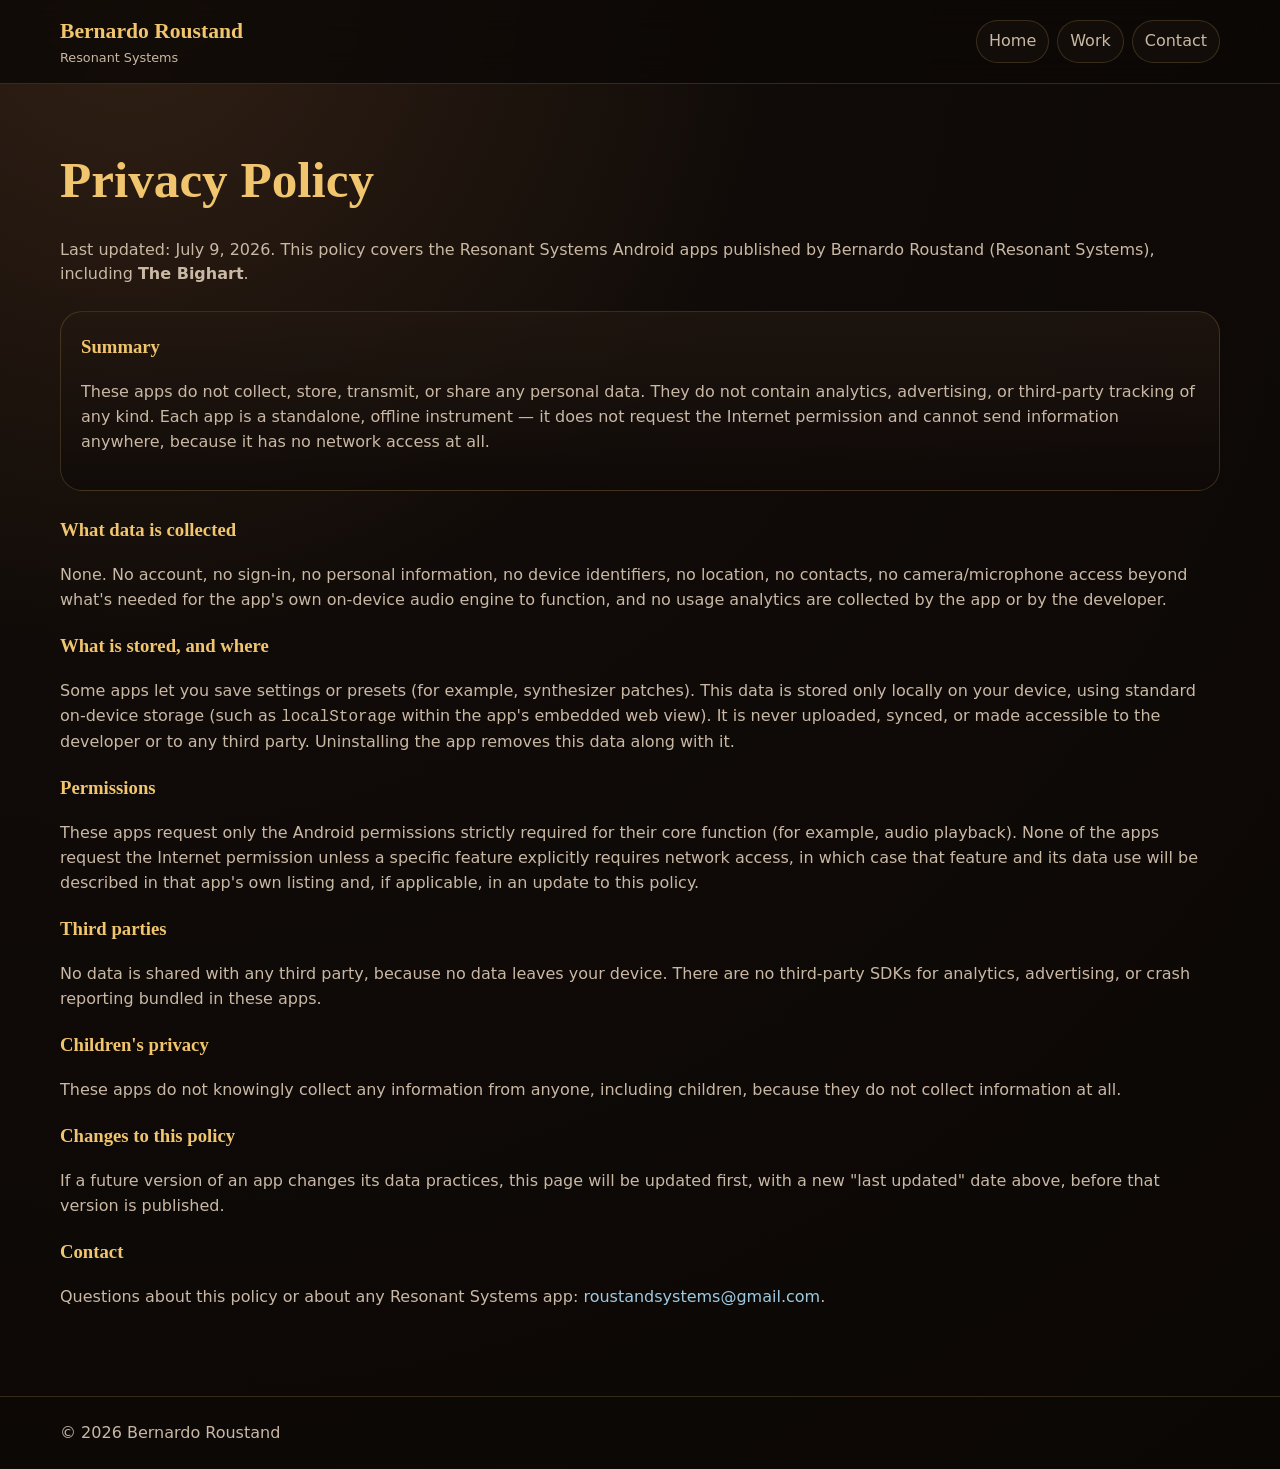
==== privacy-policy.html @ 4a22c5aa "Add privacy policy page; sync Bighart Synth status to signed v1.0.0 release - New privacy-policy.htm" ====
<!doctype html><html lang='en'><head><meta charset='utf-8'><meta name='viewport' content='width=device-width,initial-scale=1'><title>Privacy Policy — Resonant Systems</title><meta name='description' content='Privacy policy for Resonant Systems Android apps, including The Bighart.'><link rel='stylesheet' href='styles.css'></head><body>
<header><div class='wrap nav'><a class='brand' href='index.html'><strong>Bernardo Roustand</strong><span>Resonant Systems</span></a><nav><a href='index.html'>Home</a><a href='index.html#work'>Work</a><a href='index.html#contact'>Contact</a></nav></div></header>
<main class='wrap'>
<section class='section' id='top' style='padding-top:56px'>
<h2>Privacy Policy</h2>
<p class='intro'>Last updated: July 9, 2026. This policy covers the Resonant Systems Android apps published by Bernardo Roustand (Resonant Systems), including <strong>The Bighart</strong>.</p>

<div class='panel' style='margin:24px 0'>
<h3 style='color:#f0c56d;margin-top:0'>Summary</h3>
<p>These apps do not collect, store, transmit, or share any personal data. They do not contain analytics, advertising, or third-party tracking of any kind. Each app is a standalone, offline instrument — it does not request the Internet permission and cannot send information anywhere, because it has no network access at all.</p>
</div>

<h3 style='color:#f0c56d'>What data is collected</h3>
<p class='intro'>None. No account, no sign-in, no personal information, no device identifiers, no location, no contacts, no camera/microphone access beyond what's needed for the app's own on-device audio engine to function, and no usage analytics are collected by the app or by the developer.</p>

<h3 style='color:#f0c56d'>What is stored, and where</h3>
<p class='intro'>Some apps let you save settings or presets (for example, synthesizer patches). This data is stored only locally on your device, using standard on-device storage (such as <code>localStorage</code> within the app's embedded web view). It is never uploaded, synced, or made accessible to the developer or to any third party. Uninstalling the app removes this data along with it.</p>

<h3 style='color:#f0c56d'>Permissions</h3>
<p class='intro'>These apps request only the Android permissions strictly required for their core function (for example, audio playback). None of the apps request the Internet permission unless a specific feature explicitly requires network access, in which case that feature and its data use will be described in that app's own listing and, if applicable, in an update to this policy.</p>

<h3 style='color:#f0c56d'>Third parties</h3>
<p class='intro'>No data is shared with any third party, because no data leaves your device. There are no third-party SDKs for analytics, advertising, or crash reporting bundled in these apps.</p>

<h3 style='color:#f0c56d'>Children's privacy</h3>
<p class='intro'>These apps do not knowingly collect any information from anyone, including children, because they do not collect information at all.</p>

<h3 style='color:#f0c56d'>Changes to this policy</h3>
<p class='intro'>If a future version of an app changes its data practices, this page will be updated first, with a new "last updated" date above, before that version is published.</p>

<h3 style='color:#f0c56d'>Contact</h3>
<p class='intro'>Questions about this policy or about any Resonant Systems app: <a href='mailto:roustandsystems@gmail.com' style='color:#9ecae1'>roustandsystems@gmail.com</a>.</p>
</section>
</main>
<footer><div class='wrap'>© <span id='year'></span> Bernardo Roustand</div></footer>
<script>document.getElementById('year').textContent = new Date().getFullYear();</script>
</body></html>
---- styles.css ----
body{margin:0;background:radial-gradient(circle at 10% 0%,#312015 0,#100b08 35%,#0b0705 100%);color:#f3e8d8;font:16px/1.55 Inter,system-ui,sans-serif}a{color:inherit;text-decoration:none}.wrap{max-width:1160px;margin:auto;padding:0 22px}header{position:sticky;top:0;background:#0c0806cc;backdrop-filter:blur(16px);border-bottom:1px solid #d6ae6233;z-index:2}.nav{display:flex;justify-content:space-between;align-items:center;gap:16px;padding:15px 0}.brand strong,h1,h2,h3{font-family:Georgia,serif}.brand strong{color:#f0c56d;font-size:1.35rem}.brand span{display:block;color:#c9b8a4;font-size:.8rem}nav{display:flex;gap:8px}nav a,.lang button{border:1px solid #d6ae6233;border-radius:999px;padding:8px 12px;color:#c9b8a4;background:#21181366}.lang{display:flex;gap:4px}.lang button{cursor:pointer}.lang button[aria-pressed=true]{background:#9ecae1;color:#071016}.hero{display:grid;grid-template-columns:1fr .42fr;gap:48px;align-items:center;min-height:78vh;padding:70px 0}.kicker{color:#9ecae1;letter-spacing:.14em;text-transform:uppercase;font-weight:800;font-size:.8rem}h1{font-size:clamp(3rem,7vw,6.5rem);letter-spacing:-.06em;line-height:1.02;margin:18px 0}h1 span,h2{color:#f0c56d}.lead{color:#c9b8a4;max-width:720px;font-size:1.12rem}.btns,.links{display:flex;gap:12px;flex-wrap:wrap;margin-top:28px}.btn{border:1px solid #d6ae6255;border-radius:999px;padding:12px 17px;font-weight:700}.primary{background:linear-gradient(135deg,#f0c56d,#b77e35);color:#150d08}.portrait{border:1px solid #d6ae6244;border-radius:28px;background:#211813cc;padding:18px;box-shadow:0 24px 80px #0008}.portrait img{width:100%;border-radius:22px;display:block}.section{padding:70px 0}h2{font-size:clamp(2.1rem,4vw,3.6rem);margin:0 0 18px}.intro,.note,.card p,.panel p{color:#c9b8a4}.note{border:1px solid #9ecae144;color:#9ecae1;background:#9ecae111;border-radius:16px;padding:14px 16px;margin:18px 0 28px}.grid{display:grid;grid-template-columns:repeat(4,1fr);gap:16px}.card,.panel{border:1px solid #d6ae6233;border-radius:22px;background:linear-gradient(180deg,#241912aa,#0f0a08bb);padding:20px}.mark{height:120px;border-radius:16px;background:radial-gradient(circle at 70% 25%,#9ecae133,transparent 40%),#160f0b;display:grid;place-items:center;margin-bottom:16px}.app-icon{width:84px;height:84px;border-radius:22px;box-shadow:0 12px 36px #0009}.card h3{color:#f0c56d;font-size:1.45rem;margin:.2rem 0}.status{border:1px solid #9ecae144;background:#9ecae111;color:#9ecae1;border-radius:14px;padding:9px 10px;font-size:.82rem;margin:12px 0}.tags{color:#9ecae1;font-size:.78rem}.mini{display:inline-block;border:1px solid #d6ae6244;border-radius:999px;color:#f0c56d;padding:8px 11px;margin:14px 7px 0 0;font-size:.8rem}.services,.about{display:grid;gap:16px}.services{grid-template-columns:repeat(4,1fr)}.about{grid-template-columns:1fr .7fr}.facts div{border:1px solid #d6ae6228;border-radius:14px;padding:12px;margin-bottom:10px;color:#c9b8a4}.contact{display:grid;grid-template-columns:1fr auto;gap:22px;align-items:center;border:1px solid #d6ae6255;border-radius:28px;background:#241912cc;padding:30px}footer{border-top:1px solid #d6ae6233;color:#c9b8a4;padding:24px 0}@media(max-width:900px){.hero,.about,.contact{grid-template-columns:1fr}.grid,.services{grid-template-columns:repeat(2,1fr)}nav{display:none}.portrait{max-width:380px}}@media(max-width:600px){.grid,.services{grid-template-columns:1fr}.btn{width:100%;text-align:center}}
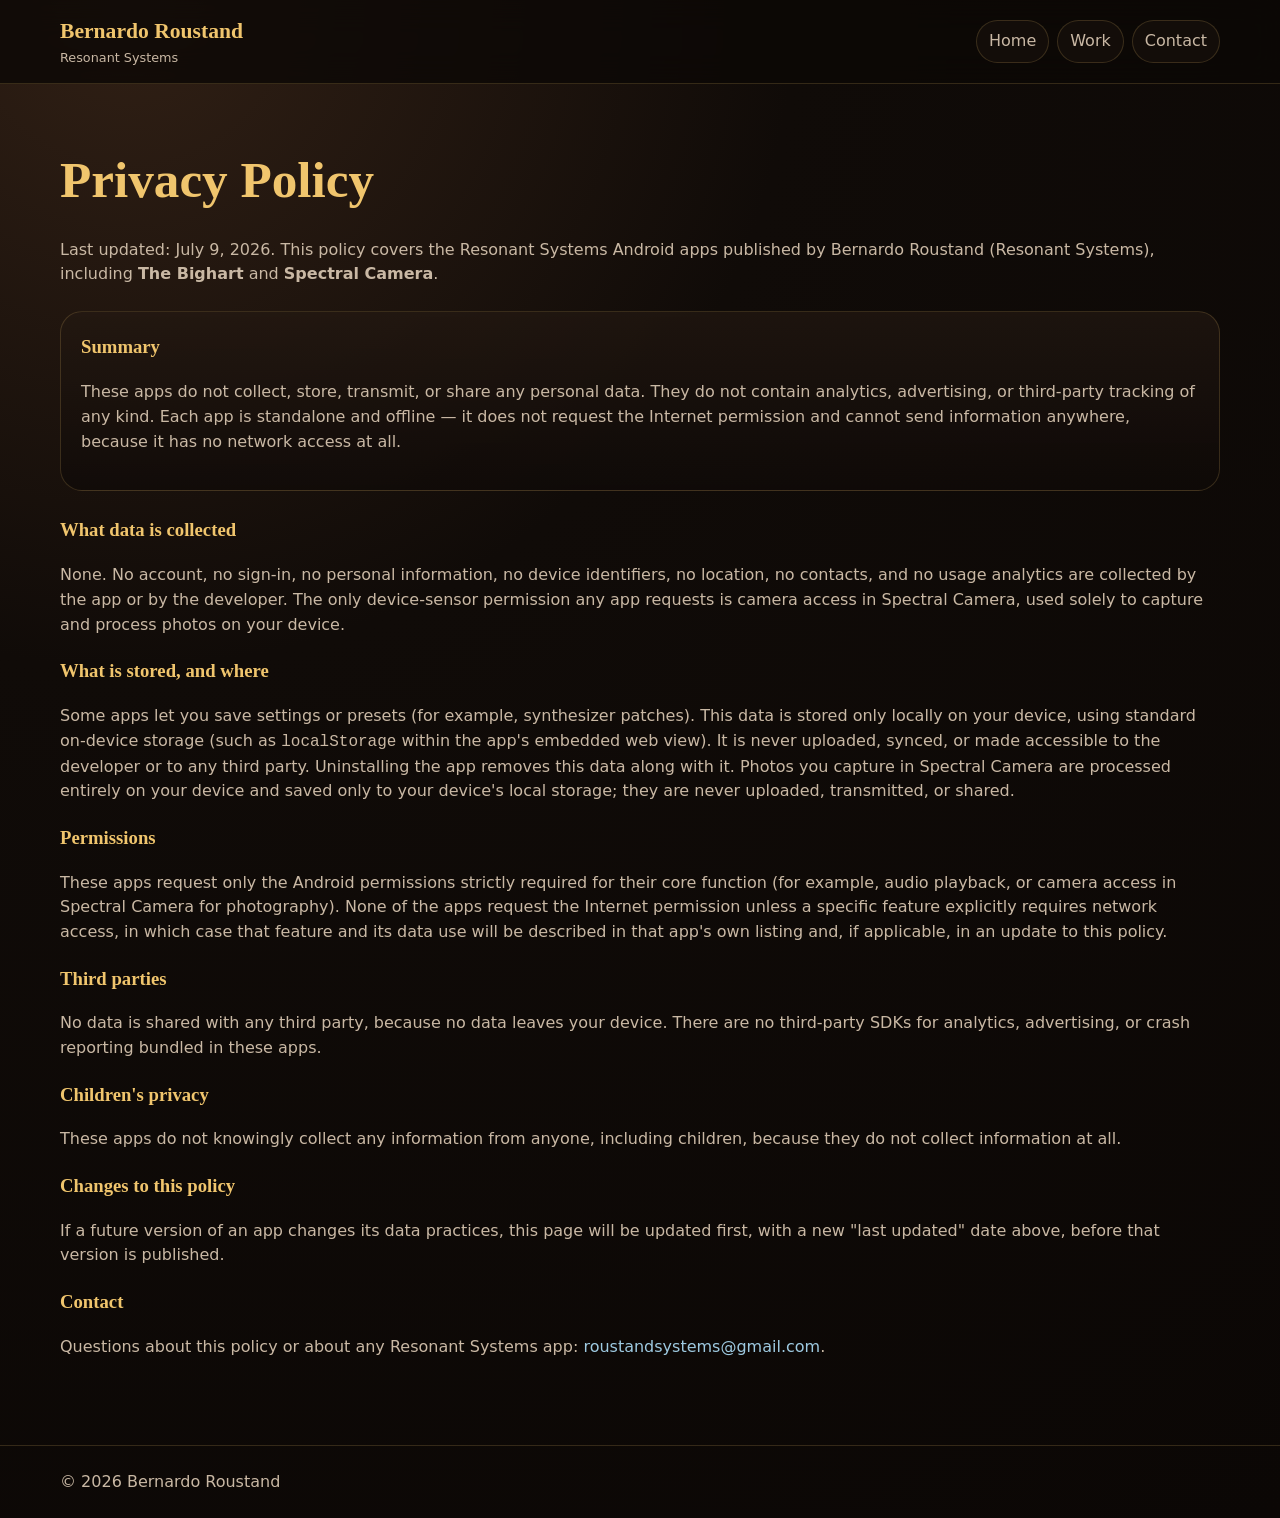
==== commit efa227ae: "Privacy policy: cover Spectral Camera camera permission (on-device, offline) - Attribute camera acce" ====
--- a/privacy-policy.html
+++ b/privacy-policy.html
@@ -1,23 +1,23 @@
-<!doctype html><html lang='en'><head><meta charset='utf-8'><meta name='viewport' content='width=device-width,initial-scale=1'><title>Privacy Policy — Resonant Systems</title><meta name='description' content='Privacy policy for Resonant Systems Android apps, including The Bighart.'><link rel='stylesheet' href='styles.css'></head><body>
+<!doctype html><html lang='en'><head><meta charset='utf-8'><meta name='viewport' content='width=device-width,initial-scale=1'><title>Privacy Policy — Resonant Systems</title><meta name='description' content='Privacy policy for Resonant Systems Android apps, including The Bighart and Spectral Camera.'><link rel='stylesheet' href='styles.css'></head><body>
 <header><div class='wrap nav'><a class='brand' href='index.html'><strong>Bernardo Roustand</strong><span>Resonant Systems</span></a><nav><a href='index.html'>Home</a><a href='index.html#work'>Work</a><a href='index.html#contact'>Contact</a></nav></div></header>
 <main class='wrap'>
 <section class='section' id='top' style='padding-top:56px'>
 <h2>Privacy Policy</h2>
-<p class='intro'>Last updated: July 9, 2026. This policy covers the Resonant Systems Android apps published by Bernardo Roustand (Resonant Systems), including <strong>The Bighart</strong>.</p>
+<p class='intro'>Last updated: July 9, 2026. This policy covers the Resonant Systems Android apps published by Bernardo Roustand (Resonant Systems), including <strong>The Bighart</strong> and <strong>Spectral Camera</strong>.</p>
 
 <div class='panel' style='margin:24px 0'>
 <h3 style='color:#f0c56d;margin-top:0'>Summary</h3>
-<p>These apps do not collect, store, transmit, or share any personal data. They do not contain analytics, advertising, or third-party tracking of any kind. Each app is a standalone, offline instrument — it does not request the Internet permission and cannot send information anywhere, because it has no network access at all.</p>
+<p>These apps do not collect, store, transmit, or share any personal data. They do not contain analytics, advertising, or third-party tracking of any kind. Each app is standalone and offline — it does not request the Internet permission and cannot send information anywhere, because it has no network access at all.</p>
 </div>
 
 <h3 style='color:#f0c56d'>What data is collected</h3>
-<p class='intro'>None. No account, no sign-in, no personal information, no device identifiers, no location, no contacts, no camera/microphone access beyond what's needed for the app's own on-device audio engine to function, and no usage analytics are collected by the app or by the developer.</p>
+<p class='intro'>None. No account, no sign-in, no personal information, no device identifiers, no location, no contacts, and no usage analytics are collected by the app or by the developer. The only device-sensor permission any app requests is camera access in Spectral Camera, used solely to capture and process photos on your device.</p>
 
 <h3 style='color:#f0c56d'>What is stored, and where</h3>
-<p class='intro'>Some apps let you save settings or presets (for example, synthesizer patches). This data is stored only locally on your device, using standard on-device storage (such as <code>localStorage</code> within the app's embedded web view). It is never uploaded, synced, or made accessible to the developer or to any third party. Uninstalling the app removes this data along with it.</p>
+<p class='intro'>Some apps let you save settings or presets (for example, synthesizer patches). This data is stored only locally on your device, using standard on-device storage (such as <code>localStorage</code> within the app's embedded web view). It is never uploaded, synced, or made accessible to the developer or to any third party. Uninstalling the app removes this data along with it. Photos you capture in Spectral Camera are processed entirely on your device and saved only to your device's local storage; they are never uploaded, transmitted, or shared.</p>
 
 <h3 style='color:#f0c56d'>Permissions</h3>
-<p class='intro'>These apps request only the Android permissions strictly required for their core function (for example, audio playback). None of the apps request the Internet permission unless a specific feature explicitly requires network access, in which case that feature and its data use will be described in that app's own listing and, if applicable, in an update to this policy.</p>
+<p class='intro'>These apps request only the Android permissions strictly required for their core function (for example, audio playback, or camera access in Spectral Camera for photography). None of the apps request the Internet permission unless a specific feature explicitly requires network access, in which case that feature and its data use will be described in that app's own listing and, if applicable, in an update to this policy.</p>
 
 <h3 style='color:#f0c56d'>Third parties</h3>
 <p class='intro'>No data is shared with any third party, because no data leaves your device. There are no third-party SDKs for analytics, advertising, or crash reporting bundled in these apps.</p>
--- a/styles.css
+++ b/styles.css
@@ -1 +1 @@
-body{margin:0;background:radial-gradient(circle at 10% 0%,#312015 0,#100b08 35%,#0b0705 100%);color:#f3e8d8;font:16px/1.55 Inter,system-ui,sans-serif}a{color:inherit;text-decoration:none}.wrap{max-width:1160px;margin:auto;padding:0 22px}header{position:sticky;top:0;background:#0c0806cc;backdrop-filter:blur(16px);border-bottom:1px solid #d6ae6233;z-index:2}.nav{display:flex;justify-content:space-between;align-items:center;gap:16px;padding:15px 0}.brand strong,h1,h2,h3{font-family:Georgia,serif}.brand strong{color:#f0c56d;font-size:1.35rem}.brand span{display:block;color:#c9b8a4;font-size:.8rem}nav{display:flex;gap:8px}nav a,.lang button{border:1px solid #d6ae6233;border-radius:999px;padding:8px 12px;color:#c9b8a4;background:#21181366}.lang{display:flex;gap:4px}.lang button{cursor:pointer}.lang button[aria-pressed=true]{background:#9ecae1;color:#071016}.hero{display:grid;grid-template-columns:1fr .42fr;gap:48px;align-items:center;min-height:78vh;padding:70px 0}.kicker{color:#9ecae1;letter-spacing:.14em;text-transform:uppercase;font-weight:800;font-size:.8rem}h1{font-size:clamp(3rem,7vw,6.5rem);letter-spacing:-.06em;line-height:1.02;margin:18px 0}h1 span,h2{color:#f0c56d}.lead{color:#c9b8a4;max-width:720px;font-size:1.12rem}.btns,.links{display:flex;gap:12px;flex-wrap:wrap;margin-top:28px}.btn{border:1px solid #d6ae6255;border-radius:999px;padding:12px 17px;font-weight:700}.primary{background:linear-gradient(135deg,#f0c56d,#b77e35);color:#150d08}.portrait{border:1px solid #d6ae6244;border-radius:28px;background:#211813cc;padding:18px;box-shadow:0 24px 80px #0008}.portrait img{width:100%;border-radius:22px;display:block}.section{padding:70px 0}h2{font-size:clamp(2.1rem,4vw,3.6rem);margin:0 0 18px}.intro,.note,.card p,.panel p{color:#c9b8a4}.note{border:1px solid #9ecae144;color:#9ecae1;background:#9ecae111;border-radius:16px;padding:14px 16px;margin:18px 0 28px}.grid{display:grid;grid-template-columns:repeat(4,1fr);gap:16px}.card,.panel{border:1px solid #d6ae6233;border-radius:22px;background:linear-gradient(180deg,#241912aa,#0f0a08bb);padding:20px}.mark{height:120px;border-radius:16px;background:radial-gradient(circle at 70% 25%,#9ecae133,transparent 40%),#160f0b;display:grid;place-items:center;margin-bottom:16px}.app-icon{width:84px;height:84px;border-radius:22px;box-shadow:0 12px 36px #0009}.card h3{color:#f0c56d;font-size:1.45rem;margin:.2rem 0}.status{border:1px solid #9ecae144;background:#9ecae111;color:#9ecae1;border-radius:14px;padding:9px 10px;font-size:.82rem;margin:12px 0}.tags{color:#9ecae1;font-size:.78rem}.mini{display:inline-block;border:1px solid #d6ae6244;border-radius:999px;color:#f0c56d;padding:8px 11px;margin:14px 7px 0 0;font-size:.8rem}.services,.about{display:grid;gap:16px}.services{grid-template-columns:repeat(4,1fr)}.about{grid-template-columns:1fr .7fr}.facts div{border:1px solid #d6ae6228;border-radius:14px;padding:12px;margin-bottom:10px;color:#c9b8a4}.contact{display:grid;grid-template-columns:1fr auto;gap:22px;align-items:center;border:1px solid #d6ae6255;border-radius:28px;background:#241912cc;padding:30px}footer{border-top:1px solid #d6ae6233;color:#c9b8a4;padding:24px 0}@media(max-width:900px){.hero,.about,.contact{grid-template-columns:1fr}.grid,.services{grid-template-columns:repeat(2,1fr)}nav{display:none}.portrait{max-width:380px}}@media(max-width:600px){.grid,.services{grid-template-columns:1fr}.btn{width:100%;text-align:center}}+body{margin:0;background:radial-gradient(circle at 10% 0%,#312015 0,#100b08 35%,#0b0705 100%);color:#f3e8d8;font:16px/1.55 Inter,system-ui,sans-serif}a{color:inherit;text-decoration:none}.wrap{max-width:1160px;margin:auto;padding:0 22px}header{position:sticky;top:0;background:#0c0806cc;backdrop-filter:blur(16px);border-bottom:1px solid #d6ae6233;z-index:2}.nav{display:flex;justify-content:space-between;align-items:center;gap:16px;padding:15px 0}.brand strong,h1,h2,h3{font-family:Georgia,serif}.brand strong{color:#f0c56d;font-size:1.35rem}.brand span{display:block;color:#c9b8a4;font-size:.8rem}nav{display:flex;gap:8px}nav a,.lang button{border:1px solid #d6ae6233;border-radius:999px;padding:8px 12px;color:#c9b8a4;background:#21181366}.lang{display:flex;gap:4px}.lang button{cursor:pointer}.lang button[aria-pressed=true]{background:#9ecae1;color:#071016}.hero{display:grid;grid-template-columns:1fr .42fr;gap:48px;align-items:center;min-height:78vh;padding:70px 0}.kicker{color:#9ecae1;letter-spacing:.14em;text-transform:uppercase;font-weight:800;font-size:.8rem}h1{font-size:clamp(3rem,7vw,6.5rem);letter-spacing:-.06em;line-height:1.02;margin:18px 0}h1 span,h2{color:#f0c56d}.lead{color:#c9b8a4;max-width:720px;font-size:1.12rem}.btns,.links{display:flex;gap:12px;flex-wrap:wrap;margin-top:28px}.btn{border:1px solid #d6ae6255;border-radius:999px;padding:12px 17px;font-weight:700}.primary{background:linear-gradient(135deg,#f0c56d,#b77e35);color:#150d08}.section{padding:70px 0}h2{font-size:clamp(2.1rem,4vw,3.6rem);margin:0 0 18px}.intro,.note,.card p,.panel p{color:#c9b8a4}.note{border:1px solid #9ecae144;color:#9ecae1;background:#9ecae111;border-radius:16px;padding:14px 16px;margin:18px 0 28px}.grid{display:grid;grid-template-columns:repeat(4,1fr);gap:16px}.card,.panel{border:1px solid #d6ae6233;border-radius:22px;background:linear-gradient(180deg,#241912aa,#0f0a08bb);padding:20px}.mark{height:120px;border-radius:16px;background:radial-gradient(circle at 70% 25%,#9ecae133,transparent 40%),#160f0b;display:grid;place-items:center;margin-bottom:16px}.app-icon{width:84px;height:84px;border-radius:22px;box-shadow:0 12px 36px #0009}.card h3{color:#f0c56d;font-size:1.45rem;margin:.2rem 0}.status{border:1px solid #9ecae144;background:#9ecae111;color:#9ecae1;border-radius:14px;padding:9px 10px;font-size:.82rem;margin:12px 0}.tags{color:#9ecae1;font-size:.78rem}.mini{display:inline-block;border:1px solid #d6ae6244;border-radius:999px;color:#f0c56d;padding:8px 11px;margin:14px 7px 0 0;font-size:.8rem}.services,.about{display:grid;gap:16px}.services{grid-template-columns:repeat(4,1fr)}.about{grid-template-columns:1fr .7fr}.facts div{border:1px solid #d6ae6228;border-radius:14px;padding:12px;margin-bottom:10px;color:#c9b8a4}.contact{display:grid;grid-template-columns:1fr auto;gap:22px;align-items:center;border:1px solid #d6ae6255;border-radius:28px;background:#241912cc;padding:30px}footer{border-top:1px solid #d6ae6233;color:#c9b8a4;padding:24px 0}@media(max-width:900px){.hero,.about,.contact{grid-template-columns:1fr}.grid,.services{grid-template-columns:repeat(2,1fr)}nav{display:none}}@media(max-width:600px){.grid,.services{grid-template-columns:1fr}.btn{width:100%;text-align:center}}
